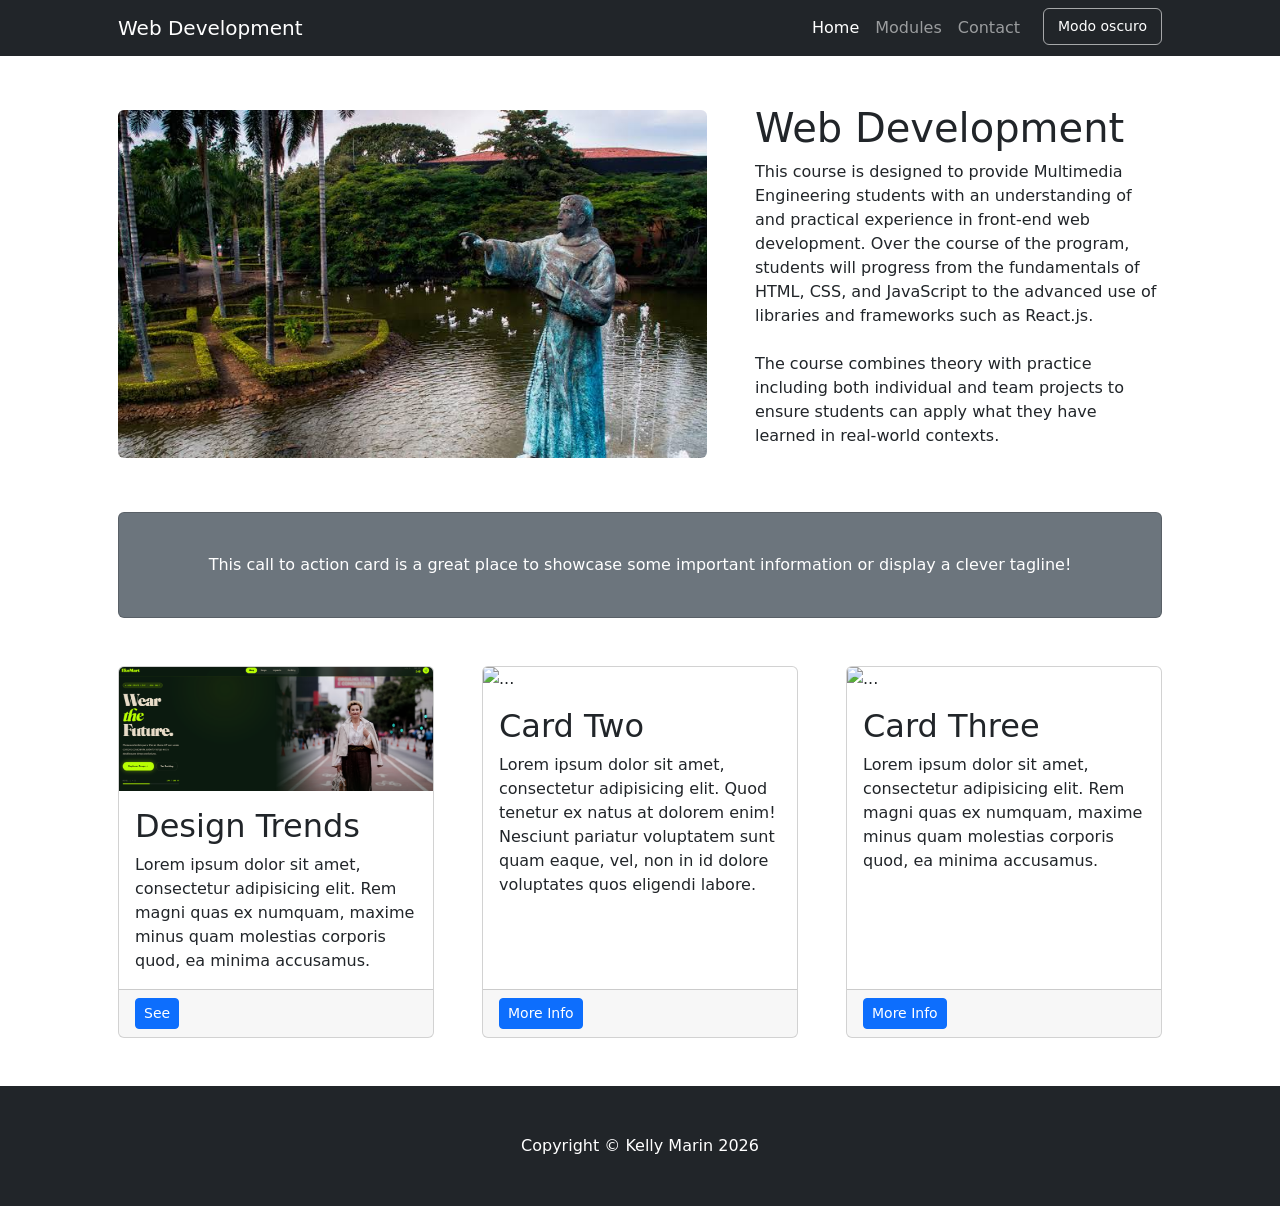
==== index.html @ b540645f "feat: agrega modo oscuro y claro" ====
<!DOCTYPE html>
<html lang="en">

<head>
    <meta charset="utf-8" />
    <meta name="viewport" content="width=device-width, initial-scale=1, shrink-to-fit=no" />
    <meta name="description" content="" />
    <meta name="author" content="Kelly Marin" />
    <title>Web Usb Cali</title>
    <!-- Favicon-->
    <link rel="icon" type="image/x-icon" href="assets/usb.ico" />
    <!-- Core theme CSS (includes Bootstrap)-->
    <link href="css/styles.css" rel="stylesheet" />
</head>

<body>
    <!-- Responsive navbar-->
    <nav class="navbar navbar-expand-lg navbar-dark bg-dark">
        <div class="container px-5">
            <a class="navbar-brand" href="#!">Web Development</a>
            <button class="navbar-toggler" type="button" data-bs-toggle="collapse"
                data-bs-target="#navbarSupportedContent" aria-controls="navbarSupportedContent" aria-expanded="false"
                aria-label="Toggle navigation"><span class="navbar-toggler-icon"></span></button>
            <div class="collapse navbar-collapse" id="navbarSupportedContent">
                <ul class="navbar-nav ms-auto mb-2 mb-lg-0">
                    <li class="nav-item"><a class="nav-link active" aria-current="page" href="#!">Home</a></li>
                    <li class="nav-item"><a class="nav-link" href="#modules">Modules</a></li>
                    <li class="nav-item"><a class="nav-link" href="#!">Contact</a></li>
                    <li class="nav-item"><button id="themeToggle" class="theme-button">Modo oscuro</button></li>
                </ul>
            </div>
        </div>
    </nav>
    <!-- Page Content-->
    <div class="container px-4 px-lg-5">
        <!-- Heading Row-->
        <div class="row gx-4 gx-lg-5 align-items-center my-5">
            <div class="col-lg-7"><img class="img-fluid rounded mb-4 mb-lg-0" src="./assets/img/banner.jpeg"
                    alt="Usb Cali" /></div>
            <!--https://dummyimage.com/900x400/dee2e6/6c757d.jpg-->
            <div class="col-lg-5">
                <h1 class="font-weight-light">Web Development</h1>
                <p>This course is designed to provide Multimedia Engineering students with an understanding of and
                    practical experience in front-end web development. Over the course of the program, students will
                    progress from the fundamentals of HTML, CSS, and JavaScript to the advanced use of libraries and
                    frameworks such as React.js. <br> <br> The course combines theory with practice including both
                    individual and team projects to ensure students can apply what they have learned in real-world
                    contexts.</p>
                <!--<a class="btn btn-primary" href="#!">Call to Action!</a>-->
            </div>
        </div>
        <!-- Call to Action-->
        <div class="card text-white bg-secondary my-5 py-4 text-center">
            <div class="card-body">
                <p class="text-white m-0">This call to action card is a great place to showcase some important
                    information or display a clever tagline!</p>
            </div>
        </div>
        <!-- Content Row-->
        <div class="row gx-4 gx-lg-5" id="modules">
            <div class="col-md-4 mb-5">
                <div class="card h-100">
                    <img src="./assets/img/class2.png" class="card-img-top" alt="Class 2">
                    <div class="card-body">
                        <h2 class="card-title">Design Trends</h2>
                        <p class="card-text">Lorem ipsum dolor sit amet, consectetur adipisicing elit. Rem magni quas ex
                            numquam, maxime minus quam molestias corporis quod, ea minima accusamus.</p>
                    </div>
                    <div class="card-footer"><a class="btn btn-primary btn-sm"
                            href="https://www.figma.com/make/4cFjc6qSwJ2ZWATA0oM1bF/Redesign-E-commerce-Platform?code-node-id=0-6&p=f&fullscreen=1"
                            target="_blank">See</a></div>
                </div>
            </div>
            <div class="col-md-4 mb-5">
                <div class="card h-100">
                    <img src="https://dummyimage.com/900x400/dee2e6/6c757d.jpg" class="card-img-top" alt="...">
                    <div class="card-body">
                        <h2 class="card-title">Card Two</h2>
                        <p class="card-text">Lorem ipsum dolor sit amet, consectetur adipisicing elit. Quod tenetur ex
                            natus at dolorem enim! Nesciunt pariatur voluptatem sunt quam eaque, vel, non in id dolore
                            voluptates quos eligendi labore.</p>
                    </div>
                    <div class="card-footer"><a class="btn btn-primary btn-sm" href="#!">More Info</a></div>
                </div>
            </div>
            <div class="col-md-4 mb-5">
                <div class="card h-100">
                    <img src="https://dummyimage.com/900x400/dee2e6/6c757d.jpg" class="card-img-top" alt="...">
                    <div class="card-body">
                        <h2 class="card-title">Card Three</h2>
                        <p class="card-text">Lorem ipsum dolor sit amet, consectetur adipisicing elit. Rem magni quas ex
                            numquam, maxime minus quam molestias corporis quod, ea minima accusamus.</p>
                    </div>
                    <div class="card-footer"><a class="btn btn-primary btn-sm" href="#!">More Info</a></div>
                </div>
            </div>
        </div>
    </div>
    <!-- Footer-->
    <footer class="py-5 bg-dark">
        <div class="container px-4 px-lg-5">
            <p class="m-0 text-center text-white">Copyright &copy; Kelly Marin 2026</p>
        </div>
    </footer>
    <!-- Bootstrap core JS-->
    <script src="https://cdn.jsdelivr.net/npm/bootstrap@5.2.3/dist/js/bootstrap.bundle.min.js"></script>
    <!-- Core theme JS-->
    <script src="js/scripts.js"></script>
</body>

</html>
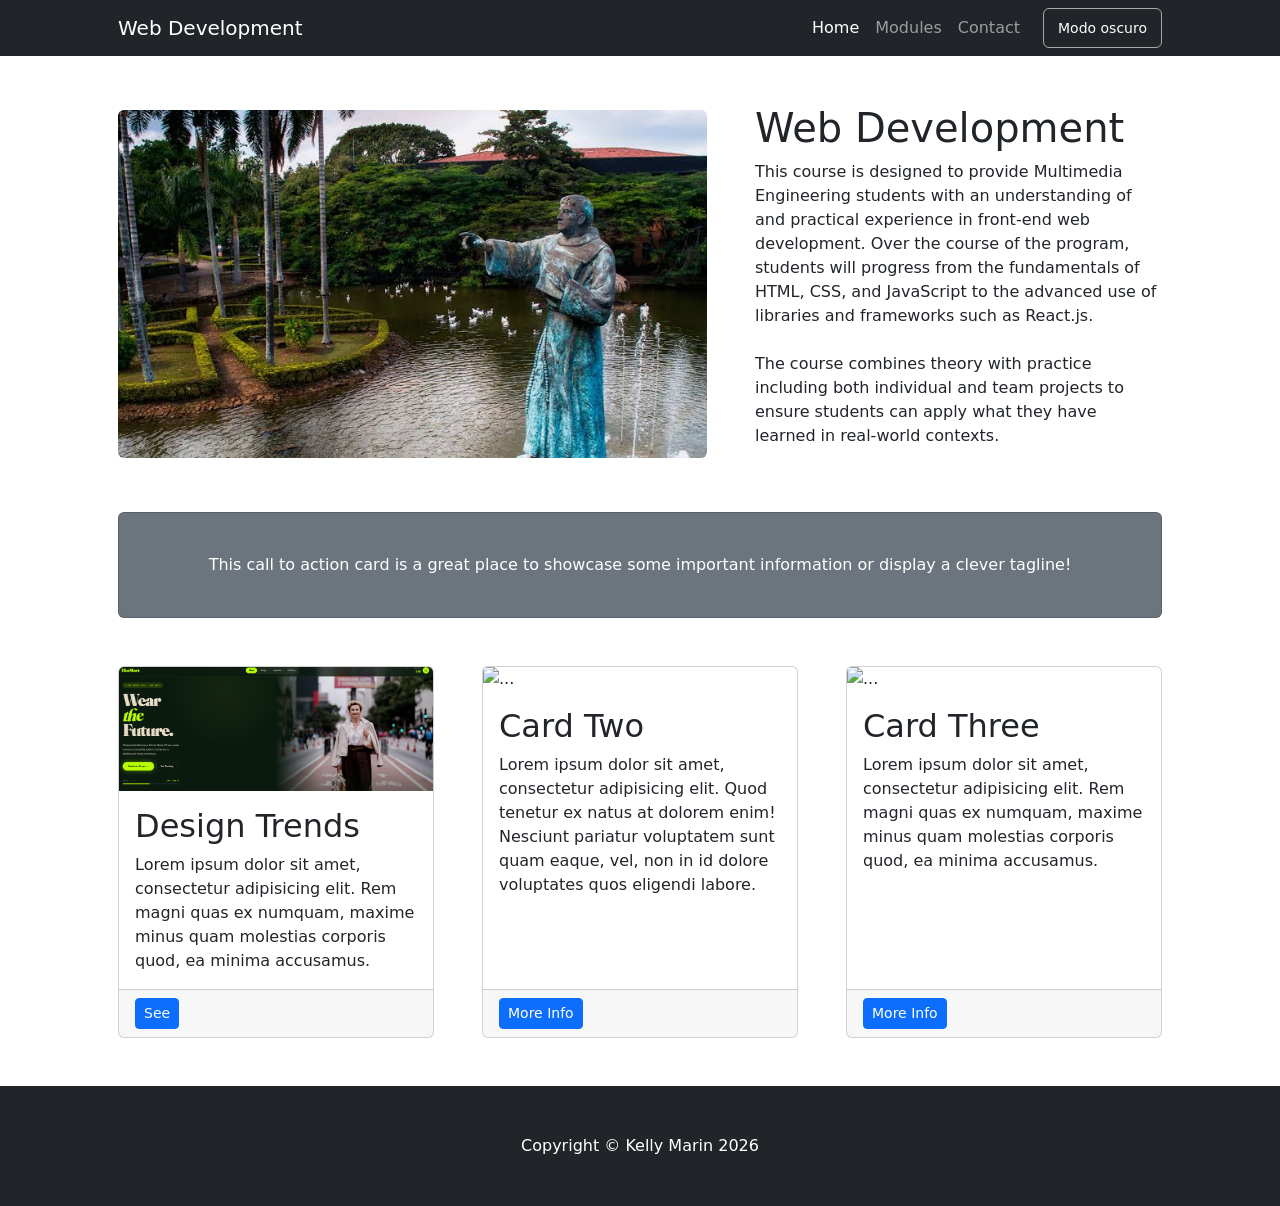
==== commit 6db3298f: "local y session" ====
--- a/index.html
+++ b/index.html
@@ -26,7 +26,7 @@
                     <li class="nav-item"><a class="nav-link active" aria-current="page" href="#!">Home</a></li>
                     <li class="nav-item"><a class="nav-link" href="#modules">Modules</a></li>
                     <li class="nav-item"><a class="nav-link" href="#!">Contact</a></li>
-                    <li class="nav-item"><button id="themeToggle" class="theme-button">Modo oscuro</button></li>
+                    <button id="themeToggle" class="theme-button">Modo oscuro</button>
                 </ul>
             </div>
         </div>
@@ -108,4 +108,4 @@
     <script src="js/scripts.js"></script>
 </body>
 
-</html>+</html>
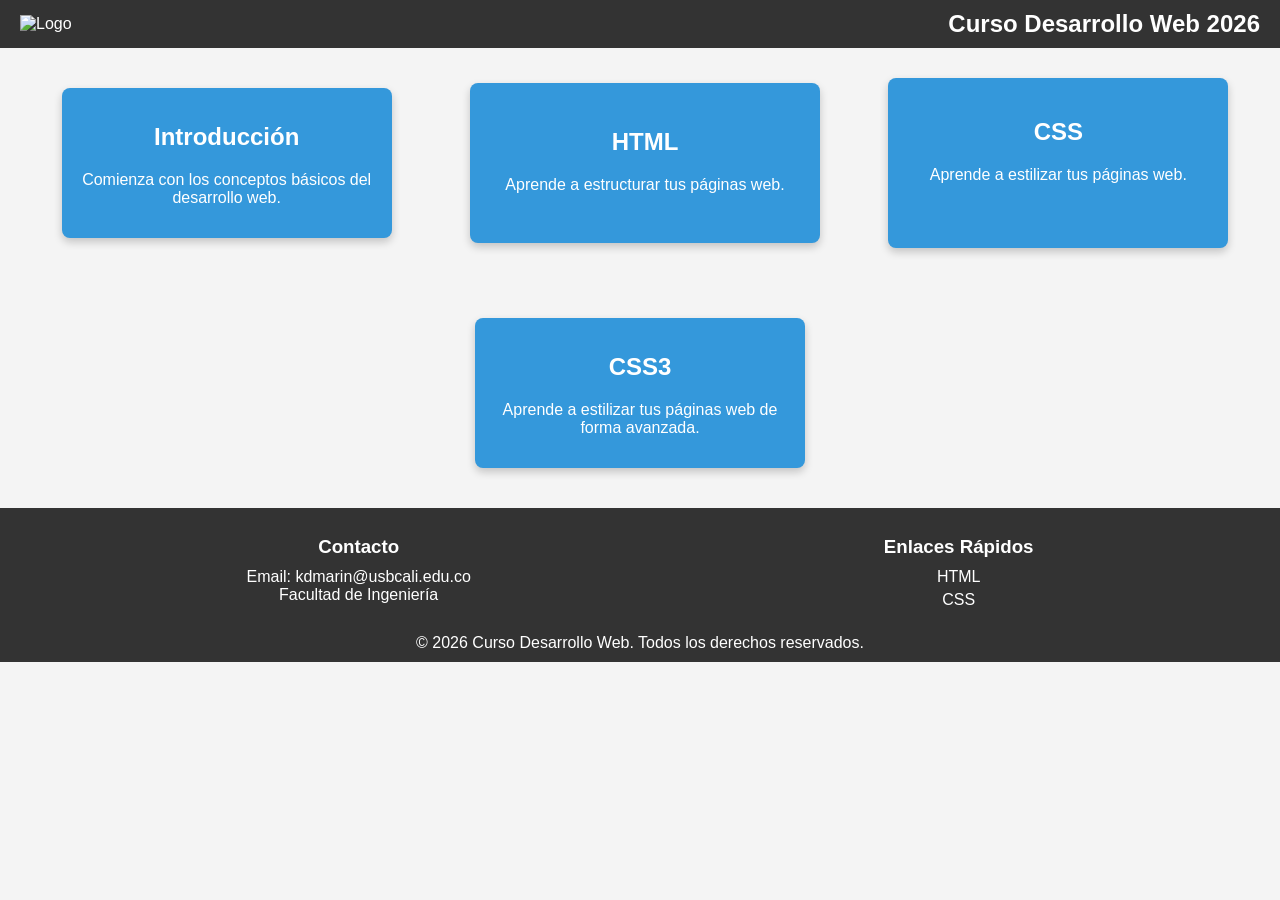
==== commit 9e517bba: "actualizacion" ====
--- a/index.html
+++ b/index.html
@@ -1,111 +1,82 @@
 <!DOCTYPE html>
-<html lang="en">
+<html lang="es">
+<head>
+    <meta charset="UTF-8">
+    <meta name="viewport" content="width=device-width, initial-scale=1.0">
+    <title>Curso Desarrollo Web 2026</title>
+    <link rel="stylesheet" href="./src/main.css">
+</head>
+<body>
+    <header>
+        <nav class="navbar">
+            <div class="logo">
+                <img src="https://usbcali.edu.co/wp-content/themes/usb_cali/images/web/logos/logo-nav-dark.png" alt="Logo" />
+            </div>
+            <div class="course-info">
+                <h1>Curso Desarrollo Web 2026</h1>
+            </div>
+        </nav>
+    </header>
 
-<head>
-    <meta charset="utf-8" />
-    <meta name="viewport" content="width=device-width, initial-scale=1, shrink-to-fit=no" />
-    <meta name="description" content="" />
-    <meta name="author" content="Kelly Marin" />
-    <title>Web Usb Cali</title>
-    <!-- Favicon-->
-    <link rel="icon" type="image/x-icon" href="assets/usb.ico" />
-    <!-- Core theme CSS (includes Bootstrap)-->
-    <link href="css/styles.css" rel="stylesheet" />
-</head>
+    <main>
+        <section class="card-container">
+            <div class="card card-one" onclick="redirectToPage('./weeks/SEMANA_1')">
+                <h2>Introducción</h2>
+                <p>Comienza con los conceptos básicos del desarrollo web.</p>
+            </div>
+            <div class="card card-two" onclick="redirectToPage('./weeks/SEMANA_2')">
+                <h2>HTML </h2>
+                <p>Aprende a estructurar tus páginas web.</p>
+            </div>
+            <div class="card card-three" onclick="redirectToPage('./weeks/SEMANA_3')">
+                <h2>CSS </h2>
+                <p>Aprende a estilizar tus páginas web.</p>
+                <!--<h2>JavaScript</h2>
+                <p>Explora la programación y agrega interactividad a tus páginas.</p>-->
+            </div>
+        </section>
+        <section class="card-container">
+            <div class="card card-one" onclick="redirectToPage('./weeks/SEMANA_5')">
+                <h2>CSS3</h2>
+                <p>Aprende a estilizar tus páginas web de forma avanzada.</p>
+            </div>
+            <!--<div class="card card-two">
+                <h2>...</h2>
+                <p>...</p>
+            </div>
+            <div class="card card-three">
+                <h2>...</h2>
+                <p>...</p>
+            </div>-->
+        </section>
+    </main>
 
-<body>
-    <!-- Responsive navbar-->
-    <nav class="navbar navbar-expand-lg navbar-dark bg-dark">
-        <div class="container px-5">
-            <a class="navbar-brand" href="#!">Web Development</a>
-            <button class="navbar-toggler" type="button" data-bs-toggle="collapse"
-                data-bs-target="#navbarSupportedContent" aria-controls="navbarSupportedContent" aria-expanded="false"
-                aria-label="Toggle navigation"><span class="navbar-toggler-icon"></span></button>
-            <div class="collapse navbar-collapse" id="navbarSupportedContent">
-                <ul class="navbar-nav ms-auto mb-2 mb-lg-0">
-                    <li class="nav-item"><a class="nav-link active" aria-current="page" href="#!">Home</a></li>
-                    <li class="nav-item"><a class="nav-link" href="#modules">Modules</a></li>
-                    <li class="nav-item"><a class="nav-link" href="#!">Contact</a></li>
-                    <button id="themeToggle" class="theme-button">Modo oscuro</button>
+    <footer>
+        <div class="footer-content">
+            <div class="contact-info">
+                <h3>Contacto</h3>
+                <p>Email: kdmarin@usbcali.edu.co</p>
+                <p>Facultad de Ingeniería</p>
+            </div>
+
+            <div class="quick-links">
+                <h3>Enlaces Rápidos</h3>
+                <ul>
+                    <li><a href="./weeks/SEMANA_2/">HTML</a></li>
+                    <li><a href="./weeks/SEMANA_3/">CSS</a></li>
                 </ul>
             </div>
-        </div>
-    </nav>
-    <!-- Page Content-->
-    <div class="container px-4 px-lg-5">
-        <!-- Heading Row-->
-        <div class="row gx-4 gx-lg-5 align-items-center my-5">
-            <div class="col-lg-7"><img class="img-fluid rounded mb-4 mb-lg-0" src="./assets/img/banner.jpeg"
-                    alt="Usb Cali" /></div>
-            <!--https://dummyimage.com/900x400/dee2e6/6c757d.jpg-->
-            <div class="col-lg-5">
-                <h1 class="font-weight-light">Web Development</h1>
-                <p>This course is designed to provide Multimedia Engineering students with an understanding of and
-                    practical experience in front-end web development. Over the course of the program, students will
-                    progress from the fundamentals of HTML, CSS, and JavaScript to the advanced use of libraries and
-                    frameworks such as React.js. <br> <br> The course combines theory with practice including both
-                    individual and team projects to ensure students can apply what they have learned in real-world
-                    contexts.</p>
-                <!--<a class="btn btn-primary" href="#!">Call to Action!</a>-->
+
+            <div class="copyright">
+                <p>&copy; 2026 Curso Desarrollo Web. Todos los derechos reservados.</p>
             </div>
         </div>
-        <!-- Call to Action-->
-        <div class="card text-white bg-secondary my-5 py-4 text-center">
-            <div class="card-body">
-                <p class="text-white m-0">This call to action card is a great place to showcase some important
-                    information or display a clever tagline!</p>
-            </div>
-        </div>
-        <!-- Content Row-->
-        <div class="row gx-4 gx-lg-5" id="modules">
-            <div class="col-md-4 mb-5">
-                <div class="card h-100">
-                    <img src="./assets/img/class2.png" class="card-img-top" alt="Class 2">
-                    <div class="card-body">
-                        <h2 class="card-title">Design Trends</h2>
-                        <p class="card-text">Lorem ipsum dolor sit amet, consectetur adipisicing elit. Rem magni quas ex
-                            numquam, maxime minus quam molestias corporis quod, ea minima accusamus.</p>
-                    </div>
-                    <div class="card-footer"><a class="btn btn-primary btn-sm"
-                            href="https://www.figma.com/make/4cFjc6qSwJ2ZWATA0oM1bF/Redesign-E-commerce-Platform?code-node-id=0-6&p=f&fullscreen=1"
-                            target="_blank">See</a></div>
-                </div>
-            </div>
-            <div class="col-md-4 mb-5">
-                <div class="card h-100">
-                    <img src="https://dummyimage.com/900x400/dee2e6/6c757d.jpg" class="card-img-top" alt="...">
-                    <div class="card-body">
-                        <h2 class="card-title">Card Two</h2>
-                        <p class="card-text">Lorem ipsum dolor sit amet, consectetur adipisicing elit. Quod tenetur ex
-                            natus at dolorem enim! Nesciunt pariatur voluptatem sunt quam eaque, vel, non in id dolore
-                            voluptates quos eligendi labore.</p>
-                    </div>
-                    <div class="card-footer"><a class="btn btn-primary btn-sm" href="#!">More Info</a></div>
-                </div>
-            </div>
-            <div class="col-md-4 mb-5">
-                <div class="card h-100">
-                    <img src="https://dummyimage.com/900x400/dee2e6/6c757d.jpg" class="card-img-top" alt="...">
-                    <div class="card-body">
-                        <h2 class="card-title">Card Three</h2>
-                        <p class="card-text">Lorem ipsum dolor sit amet, consectetur adipisicing elit. Rem magni quas ex
-                            numquam, maxime minus quam molestias corporis quod, ea minima accusamus.</p>
-                    </div>
-                    <div class="card-footer"><a class="btn btn-primary btn-sm" href="#!">More Info</a></div>
-                </div>
-            </div>
-        </div>
-    </div>
-    <!-- Footer-->
-    <footer class="py-5 bg-dark">
-        <div class="container px-4 px-lg-5">
-            <p class="m-0 text-center text-white">Copyright &copy; Kelly Marin 2026</p>
-        </div>
     </footer>
-    <!-- Bootstrap core JS-->
-    <script src="https://cdn.jsdelivr.net/npm/bootstrap@5.2.3/dist/js/bootstrap.bundle.min.js"></script>
-    <!-- Core theme JS-->
-    <script src="js/scripts.js"></script>
+
+    <script>
+        function redirectToPage(url) {
+            window.location.href = url;
+        }
+    </script>
 </body>
-
-</html>
+</html>
--- a/src/main.css
+++ b/src/main.css
@@ -0,0 +1,120 @@
+/* General Styles */
+body {
+    font-family: Arial, sans-serif;
+    margin: 0;
+    padding: 0;
+    background-color: #f4f4f4;
+}
+
+/* Header Styles */
+header {
+    background-color: #333;
+    color: white;
+    padding: 10px 20px;
+}
+
+.navbar {
+    display: flex;
+    align-items: center;
+    justify-content: space-between;
+}
+
+.logo img {
+    width: 50px;
+    height: auto;
+}
+
+.course-info h1 {
+    font-size: 24px;
+    margin: 0;
+}
+
+/* Main Section Styles */
+.card-container {
+    display: flex;
+    justify-content: space-around;
+    flex-wrap: wrap;
+    padding: 20px;
+}
+
+.card {
+    background-color: #3498db;
+    color: white;
+    border-radius: 8px;
+    padding: 20px;
+    margin: 10px;
+    flex: 1 1 30%;
+    max-width: 300px;
+    text-align: center;
+    box-shadow: 0 4px 8px rgba(0, 0, 0, 0.2);
+    transition: transform 0.3s ease;
+}
+
+.card:hover {
+    transform: translateY(-10px);
+}
+
+/* Specific Card Styles */
+.card-one {
+    padding: 15px;
+    margin: 20px;
+}
+
+.card-two {
+    padding: 25px;
+    margin: 15px;
+}
+
+.card-three {
+    padding: 20px;
+    margin: 10px;
+}
+
+/* Footer Styles */
+footer {
+    background-color: #333;
+    color: white;
+    padding: 0px;
+    text-align: center;
+}
+
+.footer-content {
+    display: flex;
+    justify-content: space-around;
+    align-items: flex-start;
+    max-width: 1200px;
+    margin: 0 auto;
+    flex-wrap: wrap;
+}
+
+.footer-content div {
+    margin: 10px;
+}
+
+.footer-content h3 {
+    margin-bottom: 10px;
+}
+
+.footer-content p, .footer-content ul, .footer-content li {
+    margin: 0;
+    padding: 0;
+    list-style: none;
+}
+
+.footer-content ul li {
+    margin-bottom: 5px;
+}
+
+.footer-content ul li a {
+    color: white;
+    text-decoration: none;
+}
+
+.footer-content ul li a:hover {
+    text-decoration: underline;
+}
+
+.copyright {
+    width: 100%;
+    margin-top: 20px;
+}
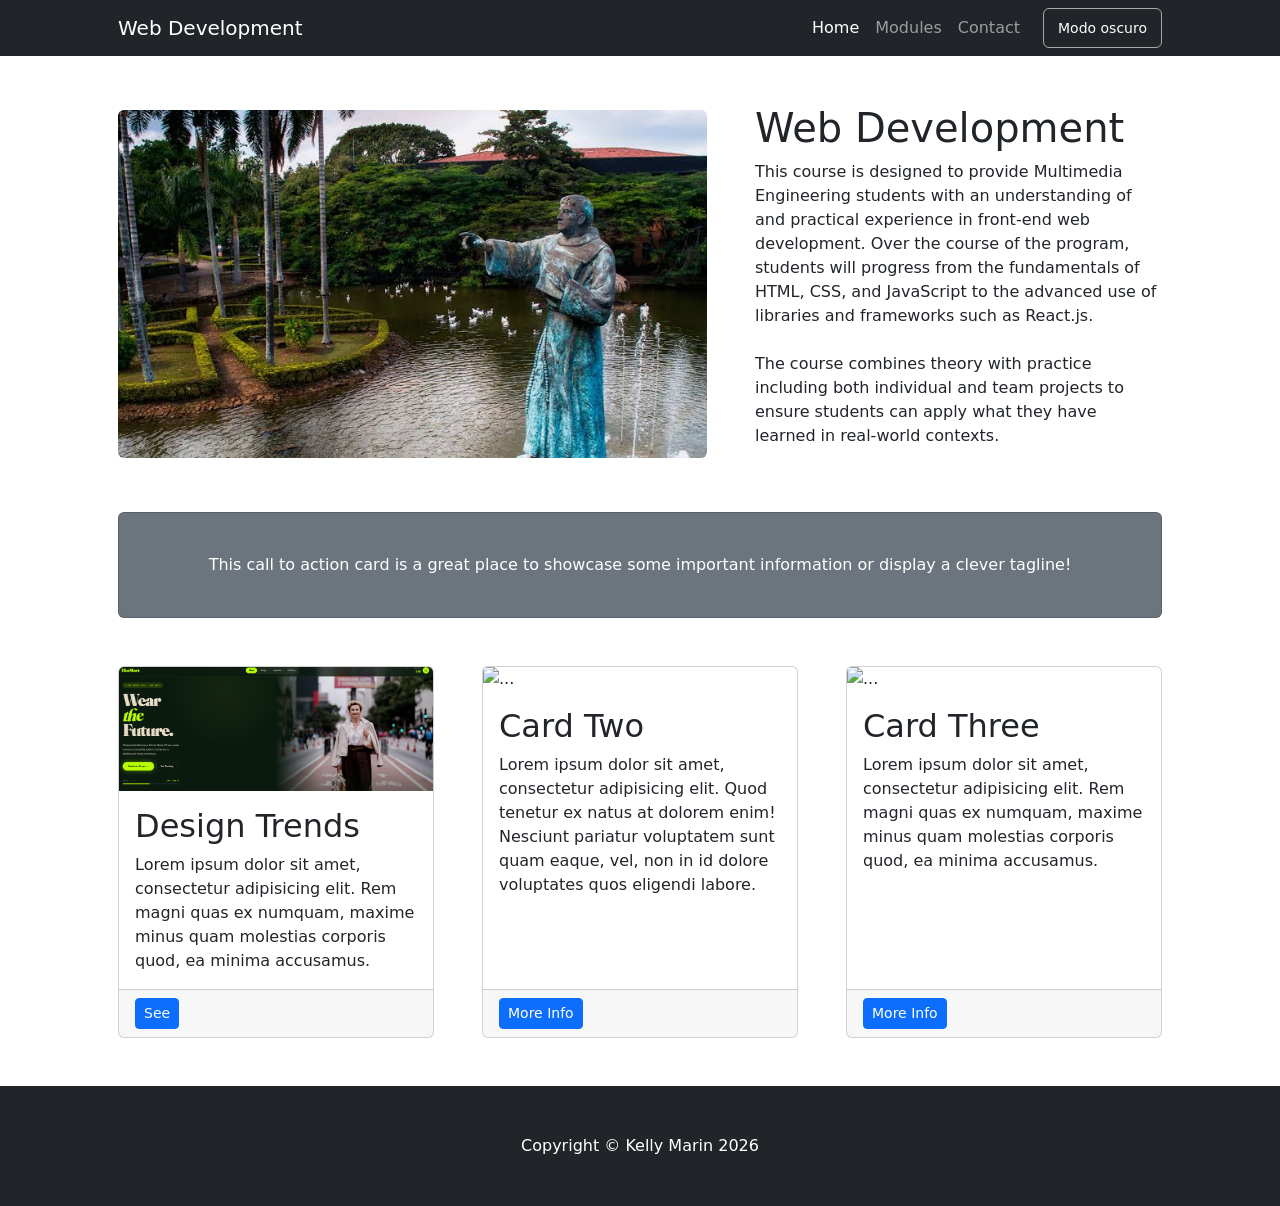
==== commit 46f69dc9: "cambio nombres" ====
--- a/index.html
+++ b/index.html
@@ -1,82 +1,111 @@
 <!DOCTYPE html>
-<html lang="es">
+<html lang="en">
+
 <head>
-    <meta charset="UTF-8">
-    <meta name="viewport" content="width=device-width, initial-scale=1.0">
-    <title>Curso Desarrollo Web 2026</title>
-    <link rel="stylesheet" href="./src/main.css">
+    <meta charset="utf-8" />
+    <meta name="viewport" content="width=device-width, initial-scale=1, shrink-to-fit=no" />
+    <meta name="description" content="" />
+    <meta name="author" content="Kelly Marin" />
+    <title>Web Usb Cali</title>
+    <!-- Favicon-->
+    <link rel="icon" type="image/x-icon" href="assets/usb.ico" />
+    <!-- Core theme CSS (includes Bootstrap)-->
+    <link href="css/styles.css" rel="stylesheet" />
 </head>
+
 <body>
-    <header>
-        <nav class="navbar">
-            <div class="logo">
-                <img src="https://usbcali.edu.co/wp-content/themes/usb_cali/images/web/logos/logo-nav-dark.png" alt="Logo" />
-            </div>
-            <div class="course-info">
-                <h1>Curso Desarrollo Web 2026</h1>
-            </div>
-        </nav>
-    </header>
-
-    <main>
-        <section class="card-container">
-            <div class="card card-one" onclick="redirectToPage('./weeks/SEMANA_1')">
-                <h2>Introducción</h2>
-                <p>Comienza con los conceptos básicos del desarrollo web.</p>
-            </div>
-            <div class="card card-two" onclick="redirectToPage('./weeks/SEMANA_2')">
-                <h2>HTML </h2>
-                <p>Aprende a estructurar tus páginas web.</p>
-            </div>
-            <div class="card card-three" onclick="redirectToPage('./weeks/SEMANA_3')">
-                <h2>CSS </h2>
-                <p>Aprende a estilizar tus páginas web.</p>
-                <!--<h2>JavaScript</h2>
-                <p>Explora la programación y agrega interactividad a tus páginas.</p>-->
-            </div>
-        </section>
-        <section class="card-container">
-            <div class="card card-one" onclick="redirectToPage('./weeks/SEMANA_5')">
-                <h2>CSS3</h2>
-                <p>Aprende a estilizar tus páginas web de forma avanzada.</p>
-            </div>
-            <!--<div class="card card-two">
-                <h2>...</h2>
-                <p>...</p>
-            </div>
-            <div class="card card-three">
-                <h2>...</h2>
-                <p>...</p>
-            </div>-->
-        </section>
-    </main>
-
-    <footer>
-        <div class="footer-content">
-            <div class="contact-info">
-                <h3>Contacto</h3>
-                <p>Email: kdmarin@usbcali.edu.co</p>
-                <p>Facultad de Ingeniería</p>
-            </div>
-
-            <div class="quick-links">
-                <h3>Enlaces Rápidos</h3>
-                <ul>
-                    <li><a href="./weeks/SEMANA_2/">HTML</a></li>
-                    <li><a href="./weeks/SEMANA_3/">CSS</a></li>
+    <!-- Responsive navbar-->
+    <nav class="navbar navbar-expand-lg navbar-dark bg-dark">
+        <div class="container px-5">
+            <a class="navbar-brand" href="#!">Web Development</a>
+            <button class="navbar-toggler" type="button" data-bs-toggle="collapse"
+                data-bs-target="#navbarSupportedContent" aria-controls="navbarSupportedContent" aria-expanded="false"
+                aria-label="Toggle navigation"><span class="navbar-toggler-icon"></span></button>
+            <div class="collapse navbar-collapse" id="navbarSupportedContent">
+                <ul class="navbar-nav ms-auto mb-2 mb-lg-0">
+                    <li class="nav-item"><a class="nav-link active" aria-current="page" href="#!">Home</a></li>
+                    <li class="nav-item"><a class="nav-link" href="#modules">Modules</a></li>
+                    <li class="nav-item"><a class="nav-link" href="#!">Contact</a></li>
+                    <button id="themeToggle" class="theme-button">Modo oscuro</button>
                 </ul>
             </div>
-
-            <div class="copyright">
-                <p>&copy; 2026 Curso Desarrollo Web. Todos los derechos reservados.</p>
+        </div>
+    </nav>
+    <!-- Page Content-->
+    <div class="container px-4 px-lg-5">
+        <!-- Heading Row-->
+        <div class="row gx-4 gx-lg-5 align-items-center my-5">
+            <div class="col-lg-7"><img class="img-fluid rounded mb-4 mb-lg-0" src="./assets/img/banner.jpeg"
+                    alt="Usb Cali" /></div>
+            <!--https://dummyimage.com/900x400/dee2e6/6c757d.jpg-->
+            <div class="col-lg-5">
+                <h1 class="font-weight-light">Web Development</h1>
+                <p>This course is designed to provide Multimedia Engineering students with an understanding of and
+                    practical experience in front-end web development. Over the course of the program, students will
+                    progress from the fundamentals of HTML, CSS, and JavaScript to the advanced use of libraries and
+                    frameworks such as React.js. <br> <br> The course combines theory with practice including both
+                    individual and team projects to ensure students can apply what they have learned in real-world
+                    contexts.</p>
+                <!--<a class="btn btn-primary" href="#!">Call to Action!</a>-->
             </div>
         </div>
+        <!-- Call to Action-->
+        <div class="card text-white bg-secondary my-5 py-4 text-center">
+            <div class="card-body">
+                <p class="text-white m-0">This call to action card is a great place to showcase some important
+                    information or display a clever tagline!</p>
+            </div>
+        </div>
+        <!-- Content Row-->
+        <div class="row gx-4 gx-lg-5" id="modules">
+            <div class="col-md-4 mb-5">
+                <div class="card h-100">
+                    <img src="./assets/img/class2.png" class="card-img-top" alt="Class 2">
+                    <div class="card-body">
+                        <h2 class="card-title">Design Trends</h2>
+                        <p class="card-text">Lorem ipsum dolor sit amet, consectetur adipisicing elit. Rem magni quas ex
+                            numquam, maxime minus quam molestias corporis quod, ea minima accusamus.</p>
+                    </div>
+                    <div class="card-footer"><a class="btn btn-primary btn-sm"
+                            href="https://www.figma.com/make/4cFjc6qSwJ2ZWATA0oM1bF/Redesign-E-commerce-Platform?code-node-id=0-6&p=f&fullscreen=1"
+                            target="_blank">See</a></div>
+                </div>
+            </div>
+            <div class="col-md-4 mb-5">
+                <div class="card h-100">
+                    <img src="https://dummyimage.com/900x400/dee2e6/6c757d.jpg" class="card-img-top" alt="...">
+                    <div class="card-body">
+                        <h2 class="card-title">Card Two</h2>
+                        <p class="card-text">Lorem ipsum dolor sit amet, consectetur adipisicing elit. Quod tenetur ex
+                            natus at dolorem enim! Nesciunt pariatur voluptatem sunt quam eaque, vel, non in id dolore
+                            voluptates quos eligendi labore.</p>
+                    </div>
+                    <div class="card-footer"><a class="btn btn-primary btn-sm" href="#!">More Info</a></div>
+                </div>
+            </div>
+            <div class="col-md-4 mb-5">
+                <div class="card h-100">
+                    <img src="https://dummyimage.com/900x400/dee2e6/6c757d.jpg" class="card-img-top" alt="...">
+                    <div class="card-body">
+                        <h2 class="card-title">Card Three</h2>
+                        <p class="card-text">Lorem ipsum dolor sit amet, consectetur adipisicing elit. Rem magni quas ex
+                            numquam, maxime minus quam molestias corporis quod, ea minima accusamus.</p>
+                    </div>
+                    <div class="card-footer"><a class="btn btn-primary btn-sm" href="#!">More Info</a></div>
+                </div>
+            </div>
+        </div>
+    </div>
+    <!-- Footer-->
+    <footer class="py-5 bg-dark">
+        <div class="container px-4 px-lg-5">
+            <p class="m-0 text-center text-white">Copyright &copy; Kelly Marin 2026</p>
+        </div>
     </footer>
+    <!-- Bootstrap core JS-->
+    <script src="https://cdn.jsdelivr.net/npm/bootstrap@5.2.3/dist/js/bootstrap.bundle.min.js"></script>
+    <!-- Core theme JS-->
+    <script src="js/scripts.js"></script>
+</body>
 
-    <script>
-        function redirectToPage(url) {
-            window.location.href = url;
-        }
-    </script>
-</body>
-</html>+</html>
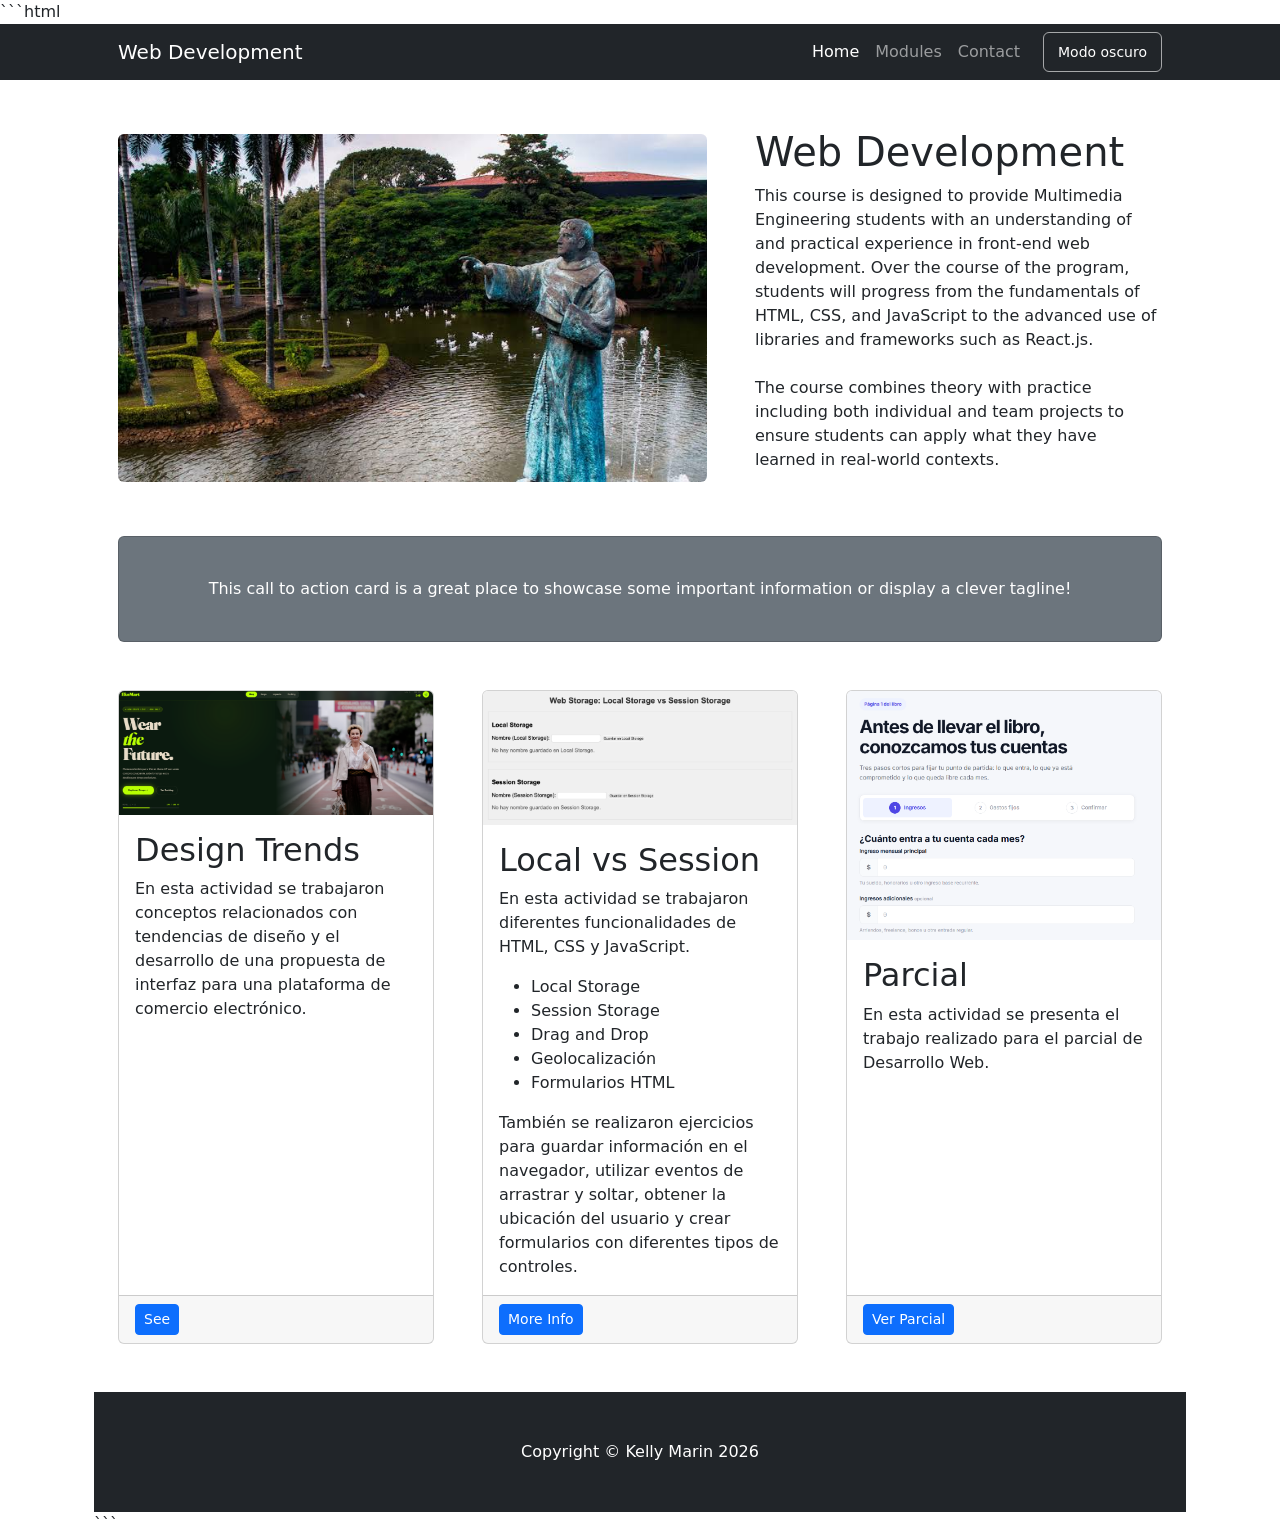
==== commit 432b201b: "agregar tarjetas" ====
--- a/index.html
+++ b/index.html
@@ -1,3 +1,4 @@
+```html
 <!DOCTYPE html>
 <html lang="en">
 
@@ -7,105 +8,245 @@
     <meta name="description" content="" />
     <meta name="author" content="Kelly Marin" />
     <title>Web Usb Cali</title>
+
     <!-- Favicon-->
     <link rel="icon" type="image/x-icon" href="assets/usb.ico" />
+
     <!-- Core theme CSS (includes Bootstrap)-->
     <link href="css/styles.css" rel="stylesheet" />
 </head>
 
 <body>
+
     <!-- Responsive navbar-->
     <nav class="navbar navbar-expand-lg navbar-dark bg-dark">
         <div class="container px-5">
+
             <a class="navbar-brand" href="#!">Web Development</a>
+
             <button class="navbar-toggler" type="button" data-bs-toggle="collapse"
-                data-bs-target="#navbarSupportedContent" aria-controls="navbarSupportedContent" aria-expanded="false"
-                aria-label="Toggle navigation"><span class="navbar-toggler-icon"></span></button>
+                data-bs-target="#navbarSupportedContent" aria-controls="navbarSupportedContent"
+                aria-expanded="false" aria-label="Toggle navigation">
+                <span class="navbar-toggler-icon"></span>
+            </button>
+
             <div class="collapse navbar-collapse" id="navbarSupportedContent">
+
                 <ul class="navbar-nav ms-auto mb-2 mb-lg-0">
-                    <li class="nav-item"><a class="nav-link active" aria-current="page" href="#!">Home</a></li>
-                    <li class="nav-item"><a class="nav-link" href="#modules">Modules</a></li>
-                    <li class="nav-item"><a class="nav-link" href="#!">Contact</a></li>
-                    <button id="themeToggle" class="theme-button">Modo oscuro</button>
+
+                    <li class="nav-item">
+                        <a class="nav-link active" aria-current="page" href="#!">Home</a>
+                    </li>
+
+                    <li class="nav-item">
+                        <a class="nav-link" href="#modules">Modules</a>
+                    </li>
+
+                    <li class="nav-item">
+                        <a class="nav-link" href="#!">Contact</a>
+                    </li>
+
+                    <!-- Botón de modo oscuro/claro -->
+                    <button id="themeToggle" class="theme-button">
+                        Modo oscuro
+                    </button>
+
                 </ul>
             </div>
         </div>
     </nav>
+
     <!-- Page Content-->
     <div class="container px-4 px-lg-5">
+
         <!-- Heading Row-->
         <div class="row gx-4 gx-lg-5 align-items-center my-5">
-            <div class="col-lg-7"><img class="img-fluid rounded mb-4 mb-lg-0" src="./assets/img/banner.jpeg"
-                    alt="Usb Cali" /></div>
-            <!--https://dummyimage.com/900x400/dee2e6/6c757d.jpg-->
+
+            <div class="col-lg-7">
+                <img class="img-fluid rounded mb-4 mb-lg-0"
+                    src="./assets/img/banner.jpeg"
+                    alt="Usb Cali" />
+            </div>
+
             <div class="col-lg-5">
+
                 <h1 class="font-weight-light">Web Development</h1>
-                <p>This course is designed to provide Multimedia Engineering students with an understanding of and
-                    practical experience in front-end web development. Over the course of the program, students will
-                    progress from the fundamentals of HTML, CSS, and JavaScript to the advanced use of libraries and
-                    frameworks such as React.js. <br> <br> The course combines theory with practice including both
-                    individual and team projects to ensure students can apply what they have learned in real-world
-                    contexts.</p>
-                <!--<a class="btn btn-primary" href="#!">Call to Action!</a>-->
-            </div>
-        </div>
+
+                <p>
+                    This course is designed to provide Multimedia Engineering students
+                    with an understanding of and practical experience in front-end web
+                    development. Over the course of the program, students will progress
+                    from the fundamentals of HTML, CSS, and JavaScript to the advanced
+                    use of libraries and frameworks such as React.js.
+
+                    <br>
+                    <br>
+
+                    The course combines theory with practice including both individual
+                    and team projects to ensure students can apply what they have
+                    learned in real-world contexts.
+                </p>
+
+            </div>
+        </div>
+
         <!-- Call to Action-->
         <div class="card text-white bg-secondary my-5 py-4 text-center">
+
             <div class="card-body">
-                <p class="text-white m-0">This call to action card is a great place to showcase some important
-                    information or display a clever tagline!</p>
-            </div>
-        </div>
+                <p class="text-white m-0">
+                    This call to action card is a great place to showcase some important
+                    information or display a clever tagline!
+                </p>
+            </div>
+
+        </div>
+
         <!-- Content Row-->
         <div class="row gx-4 gx-lg-5" id="modules">
+
+            <!-- TARJETA 1 -->
             <div class="col-md-4 mb-5">
+
                 <div class="card h-100">
-                    <img src="./assets/img/class2.png" class="card-img-top" alt="Class 2">
+
+                    <img src="./assets/img/class2.png"
+                        class="card-img-top"
+                        alt="Class 2">
+
                     <div class="card-body">
+
                         <h2 class="card-title">Design Trends</h2>
-                        <p class="card-text">Lorem ipsum dolor sit amet, consectetur adipisicing elit. Rem magni quas ex
-                            numquam, maxime minus quam molestias corporis quod, ea minima accusamus.</p>
-                    </div>
-                    <div class="card-footer"><a class="btn btn-primary btn-sm"
+
+                        <p class="card-text">
+                            En esta actividad se trabajaron conceptos relacionados
+                            con tendencias de diseño y el desarrollo de una propuesta
+                            de interfaz para una plataforma de comercio electrónico.
+                        </p>
+
+                    </div>
+
+                    <div class="card-footer">
+
+                        <a class="btn btn-primary btn-sm"
                             href="https://www.figma.com/make/4cFjc6qSwJ2ZWATA0oM1bF/Redesign-E-commerce-Platform?code-node-id=0-6&p=f&fullscreen=1"
-                            target="_blank">See</a></div>
+                            target="_blank">
+                            See
+                        </a>
+
+                    </div>
+
                 </div>
-            </div>
+
+            </div>
+
+
+            <!-- TARJETA 2 -->
             <div class="col-md-4 mb-5">
+
                 <div class="card h-100">
-                    <img src="https://dummyimage.com/900x400/dee2e6/6c757d.jpg" class="card-img-top" alt="...">
+
+                    <img src="./assets/img/class3.png"
+                        class="card-img-top"
+                        alt="Local vs Session Storage">
+
                     <div class="card-body">
-                        <h2 class="card-title">Card Two</h2>
-                        <p class="card-text">Lorem ipsum dolor sit amet, consectetur adipisicing elit. Quod tenetur ex
-                            natus at dolorem enim! Nesciunt pariatur voluptatem sunt quam eaque, vel, non in id dolore
-                            voluptates quos eligendi labore.</p>
-                    </div>
-                    <div class="card-footer"><a class="btn btn-primary btn-sm" href="#!">More Info</a></div>
+
+                        <h2 class="card-title">Local vs Session</h2>
+
+                        <p class="card-text">
+                            En esta actividad se trabajaron diferentes funcionalidades
+                            de HTML, CSS y JavaScript.
+                        </p>
+
+                        <ul>
+                            <li>Local Storage</li>
+                            <li>Session Storage</li>
+                            <li>Drag and Drop</li>
+                            <li>Geolocalización</li>
+                            <li>Formularios HTML</li>
+                        </ul>
+
+                        <p class="card-text">
+                            También se realizaron ejercicios para guardar información
+                            en el navegador, utilizar eventos de arrastrar y soltar,
+                            obtener la ubicación del usuario y crear formularios
+                            con diferentes tipos de controles.
+                        </p>
+
+                    </div>
+
+                    <div class="card-footer">
+
+                        <a class="btn btn-primary btn-sm"
+                            href="./weeks/SEMANA_2/index.html">
+                            More Info
+                        </a>
+
+                    </div>
+
                 </div>
-            </div>
-            <div class="col-md-4 mb-5">
-                <div class="card h-100">
-                    <img src="https://dummyimage.com/900x400/dee2e6/6c757d.jpg" class="card-img-top" alt="...">
-                    <div class="card-body">
-                        <h2 class="card-title">Card Three</h2>
-                        <p class="card-text">Lorem ipsum dolor sit amet, consectetur adipisicing elit. Rem magni quas ex
-                            numquam, maxime minus quam molestias corporis quod, ea minima accusamus.</p>
-                    </div>
-                    <div class="card-footer"><a class="btn btn-primary btn-sm" href="#!">More Info</a></div>
-                </div>
-            </div>
-        </div>
+
+            </div>
+
+
+            <!-- TARJETA 3 -->
+<div class="col-md-4 mb-5">
+
+    <div class="card h-100">
+
+        <img src="./assets/img/parcial.png"
+             class="card-img-top"
+             alt="Parcial">
+
+        <div class="card-body">
+
+            <h2 class="card-title">Parcial</h2>
+
+            <p class="card-text">
+                En esta actividad se presenta el trabajo realizado
+                para el parcial de Desarrollo Web.
+            </p>
+
+        </div>
+
+        <div class="card-footer">
+
+            <a class="btn btn-primary btn-sm"
+               href="https://majoguvi.github.io/parcial/"
+               target="_blank"
+               rel="noopener noreferrer">
+                Ver Parcial
+            </a>
+
+        </div>
+
     </div>
+
+</div>
+
     <!-- Footer-->
     <footer class="py-5 bg-dark">
+
         <div class="container px-4 px-lg-5">
-            <p class="m-0 text-center text-white">Copyright &copy; Kelly Marin 2026</p>
-        </div>
+
+            <p class="m-0 text-center text-white">
+                Copyright &copy; Kelly Marin 2026
+            </p>
+
+        </div>
+
     </footer>
+
+
     <!-- Bootstrap core JS-->
-    <script src="https://cdn.jsdelivr.net/npm/bootstrap@5.2.3/dist/js/bootstrap.bundle.min.js"></script>
+    <script src="https://cdn.jsdelivr.net/npm/bootstrap@5.2.3/dist/js/bootstrap.bundle.min.js">
+    </script>
+
     <!-- Core theme JS-->
     <script src="js/scripts.js"></script>
+
 </body>
 
 </html>
+```
